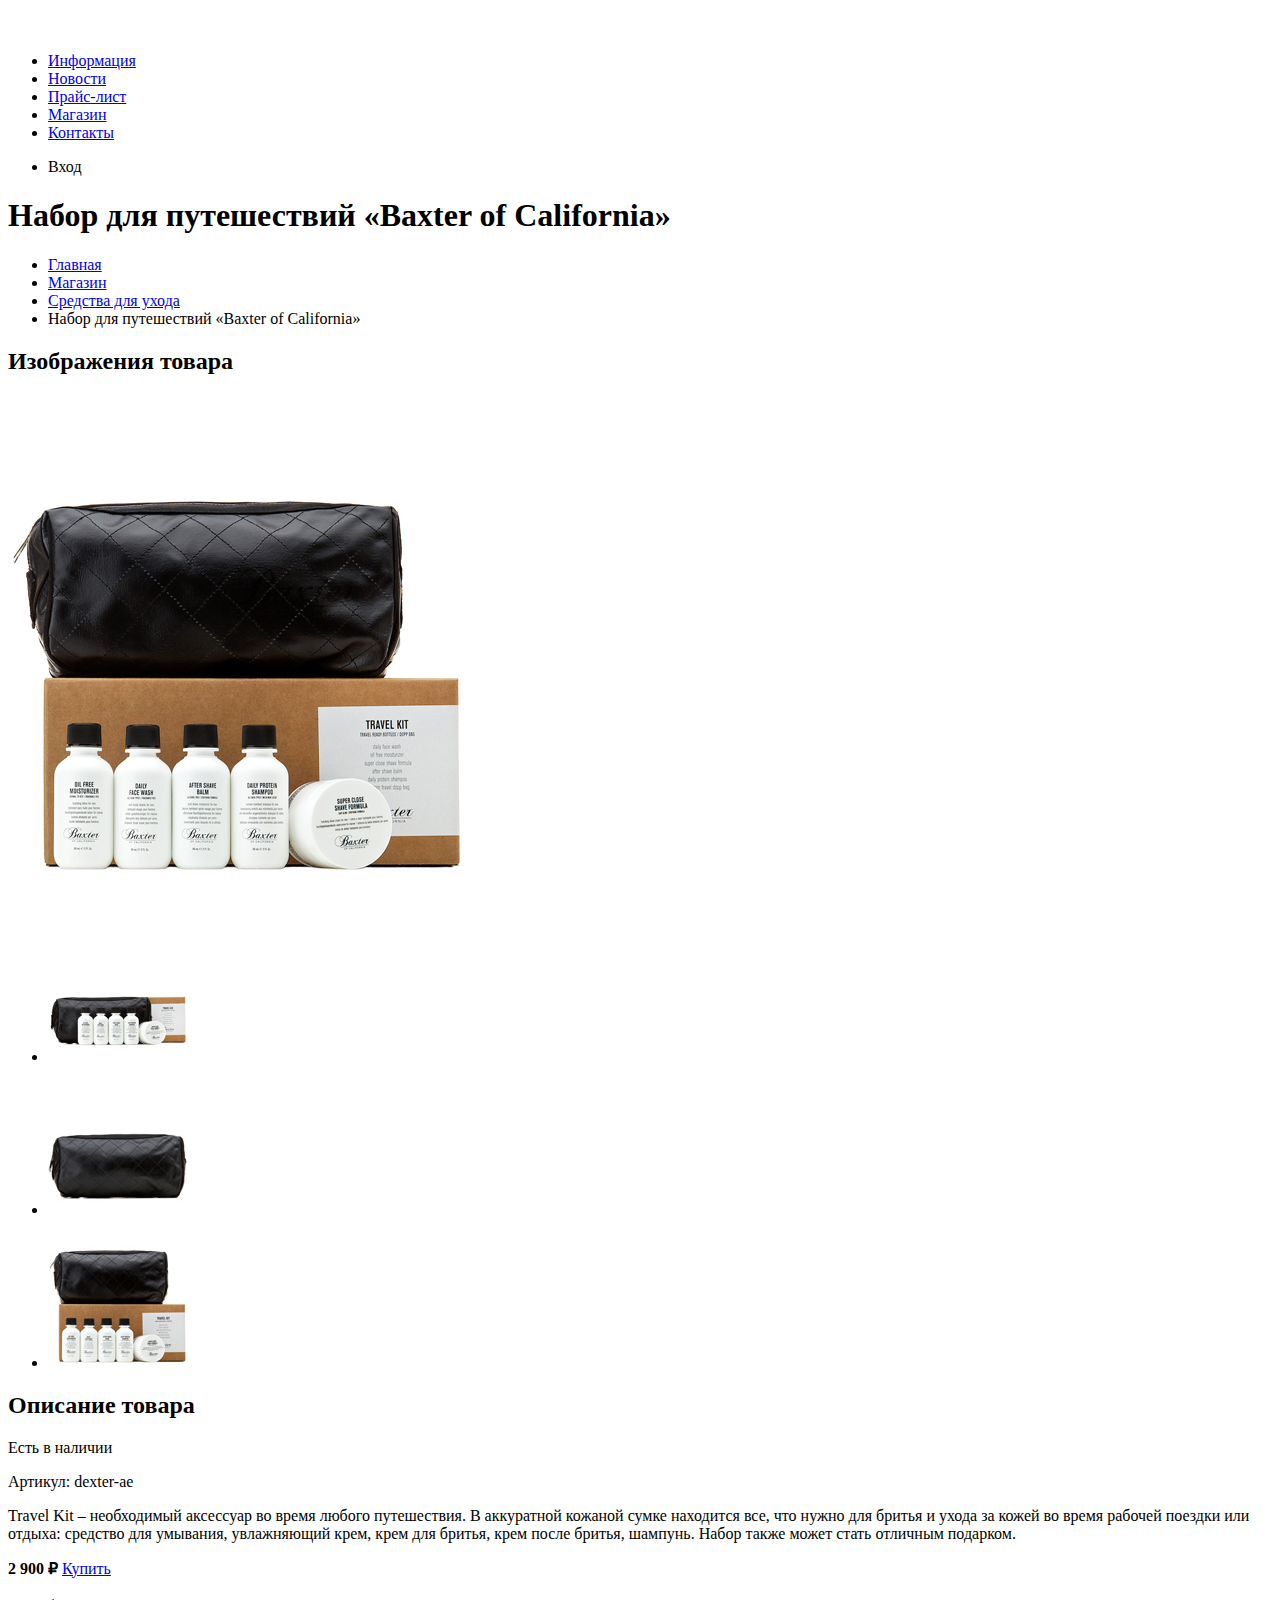
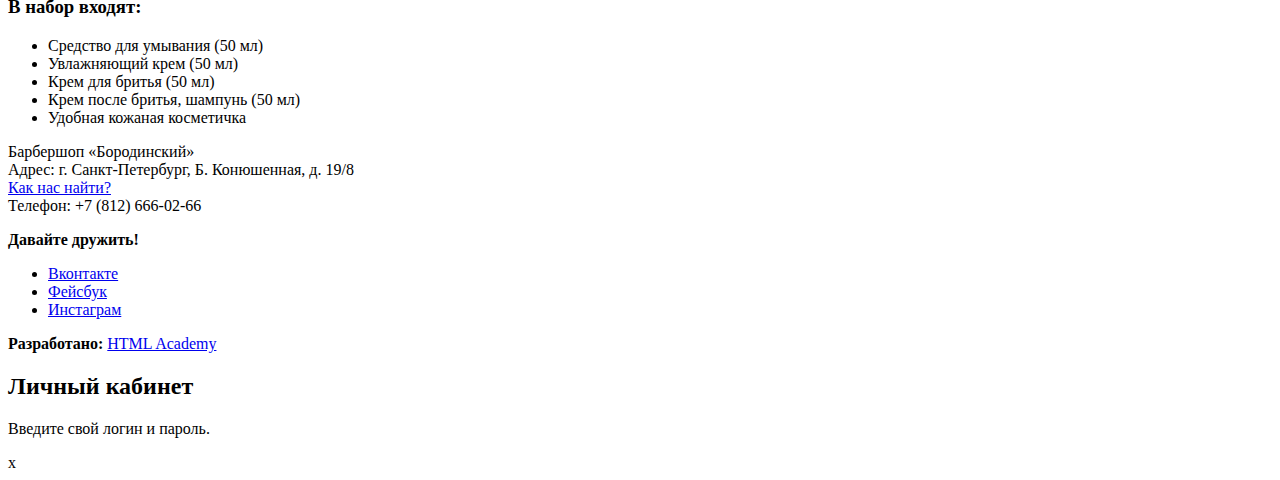
==== catalog-item.html @ be4a55fc "разметка и импорт графики" ====
<!DOCTYPE html>
<html lang="ru">
  <head>
    <meta charset="utf-8">
    <title></title>
  </head>
  <body>
    <header class="main-header">
      <nav class="main-navigation">
        <a class="main-header-logo" href="index.html">
          <img src="img/logo.svg" width="111" height="24" alt="Логотип барбершопа «Бородинский»">
        </a>
        <ul class="site-navigation">
          <li><a href="info.html">Информация</a></li>
          <li><a href="news.html">Новости</a></li>
          <li><a href="price.html">Прайс-лист</a></li>
           <li class="site-navigation-current"><a href="catalog.html">Магазин</a></li>
          <li><a href="contacts.html">Контакты</a></li>
        </ul>
        <ul class="user-navigation">
          <li class="login-link">Вход</li>
        </ul>
      </nav>
    </header>
    <main class="container">
      
      <h1 class="page-title">Набор для путешествий «Baxter of California»</h1>
      
      <ul class="breadcrumbs">
        <li><a href="index.html">Главная</a></li>
        <li><a href="#">Магазин</a></li>
        <li><a href="#">Средства для ухода</a></li>
        <li class="breadcrumbs-current">Набор для путешествий «Baxter of California»</li>
      </ul>
      
      <section class="product-photos">
        <h2 class="visually-hidden">Изображения товара</h2>
        <p class="product-photo-full">
          <img src="img/product-big.jpg" width="460" height="498" alt="Фото всего набора">
        </p>
        <ul class="product-photo-preview">
          <li><img src="img/product-small-1.jpg" width="140" height="149" alt="Фото в анфас"></li>
          <li><img src="img/product-small-2.jpg" width="140" height="149" alt="Фото в профиль"></li>
          <li><img src="img/product-small-3.jpg" width="140" height="149" alt="Фото отдельной части"></li>
        </ul>
      </section>
      
      <section class="product-info">
        <h2 class="visually-hidden">Описание товара</h2>
        <p class="product-availability">Есть в наличии</p>
        <p class="product-article">Артикул: dexter-ae</p>
        <p class="product-text">Travel Kit – необходимый аксессуар во время любого путешествия. В аккуратной кожаной сумке находится все, что нужно для бритья и ухода за кожей во время рабочей поездки или отдыха: средство для умывания, увлажняющий крем, крем для бритья, крем после бритья, шампунь. Набор также может стать отличным подарком.</p>
        <p class="product-price">
          <b>2 900 ₽</b>
          <a class="button" href="#">Купить</a>
        </p>
        <h3>В набор входят:</h3>
        <ul>
          <li>Средство для умывания (50 мл)</li>
          <li>Увлажняющий крем (50 мл)</li>
          <li>Крем для бритья (50 мл)</li>
          <li>Крем после бритья, шампунь (50 мл)</li>
          <li>Удобная кожаная косметичка</li>
        </ul>
      </section>
    </main>
    <footer class="main-footer">
      <p class="footer-contacts">
        Барбершоп «Бородинский»<br>
        Адрес: г. Санкт-Петербург, Б. Конюшенная, д. 19/8<br>
        <a href="map.html">Как нас найти?</a><br>
        Телефон: +7 (812) 666-02-66
      </p>
      <div class="footer-social">
        <b>Давайте дружить!</b>
        <ul>
          <li><a class="social-button" href="#">Вконтакте</a></li>
          <li><a class="social-button" href="#">Фейсбук</a></li>
          <li><a class="social-button" href="#">Инстаграм</a></li>
        </ul>
      </div>
      <p class="footer-copyright">
        <b>Разработано:</b> <a class="button" href="https://htmlacademy.ru">HTML Academy</a>
      </p>
    </footer>
    
    <section class="modal modal-login">
      <h2>Личный кабинет</h2>
      <p>Введите свой логин и пароль.</p>
      <!-- Здесь будет форма -->
      <span class="modal-close">x</span>
    </section>
  </body>
</html>
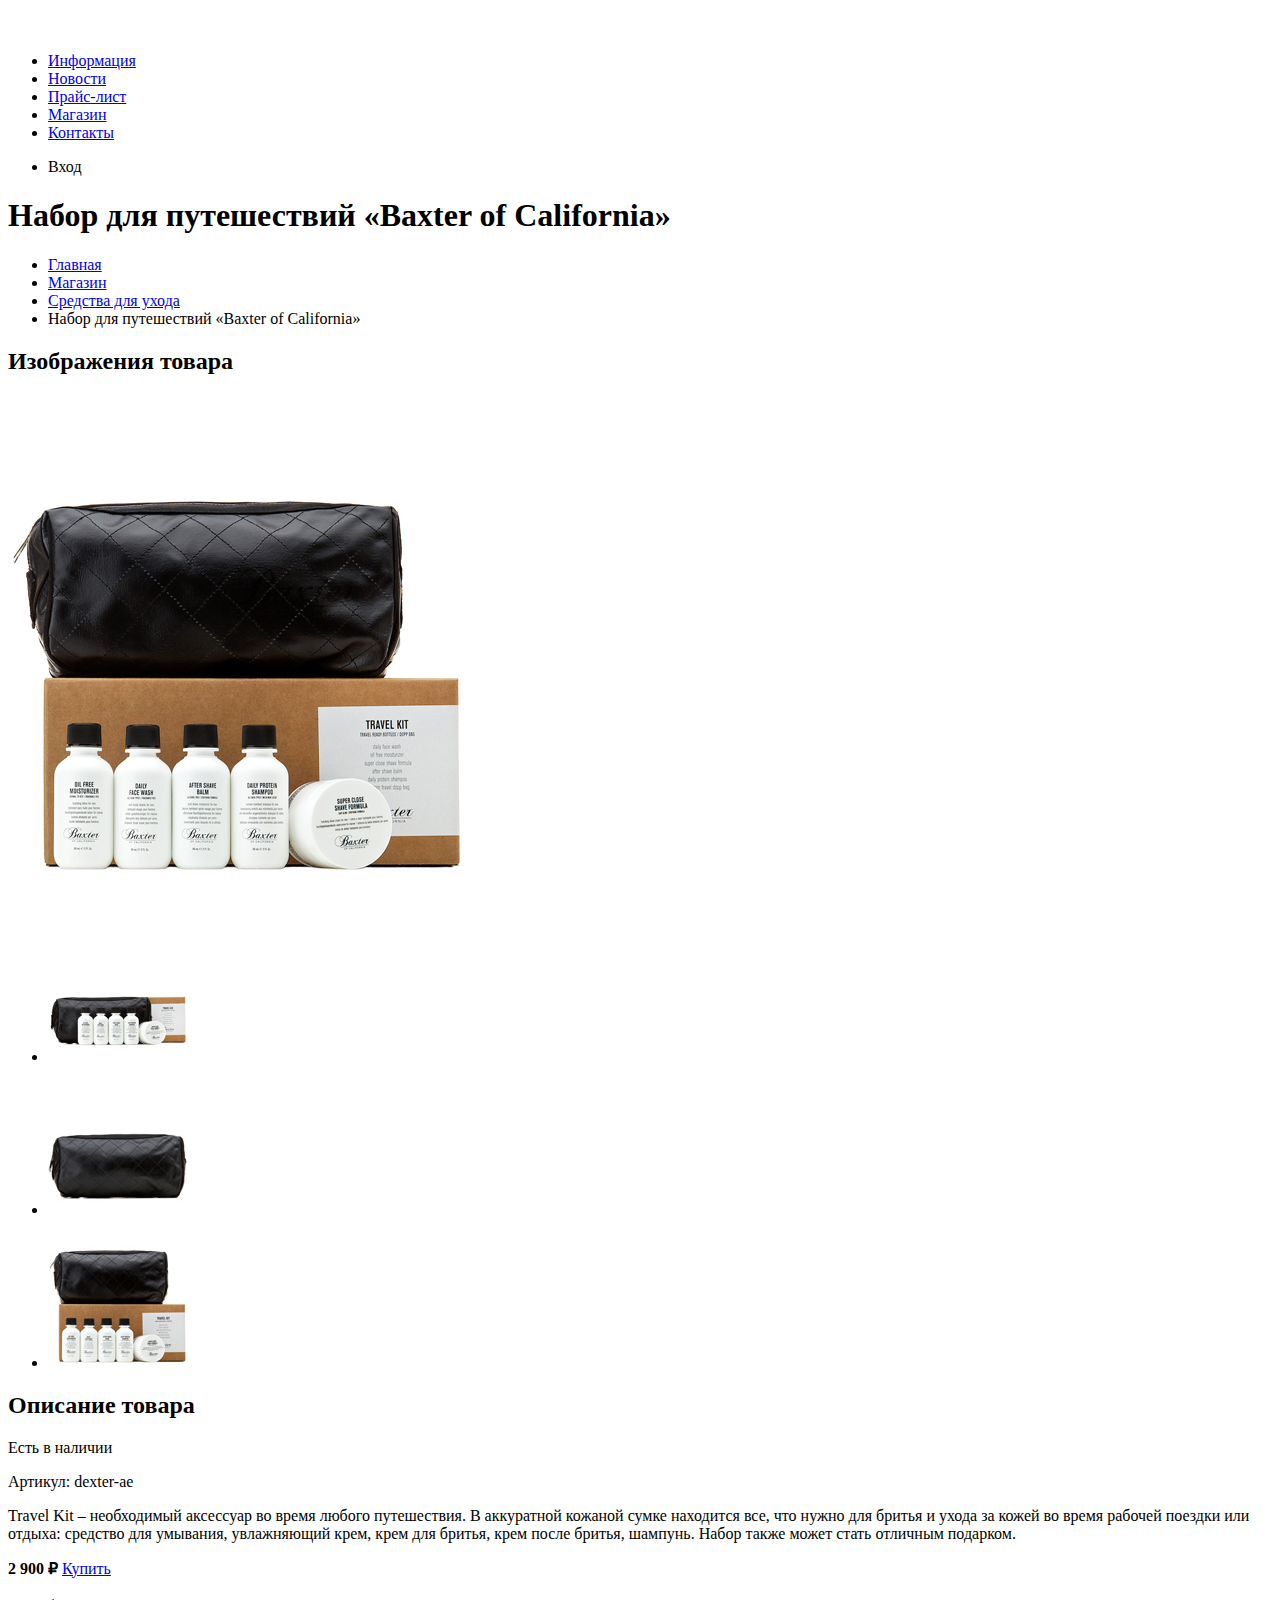
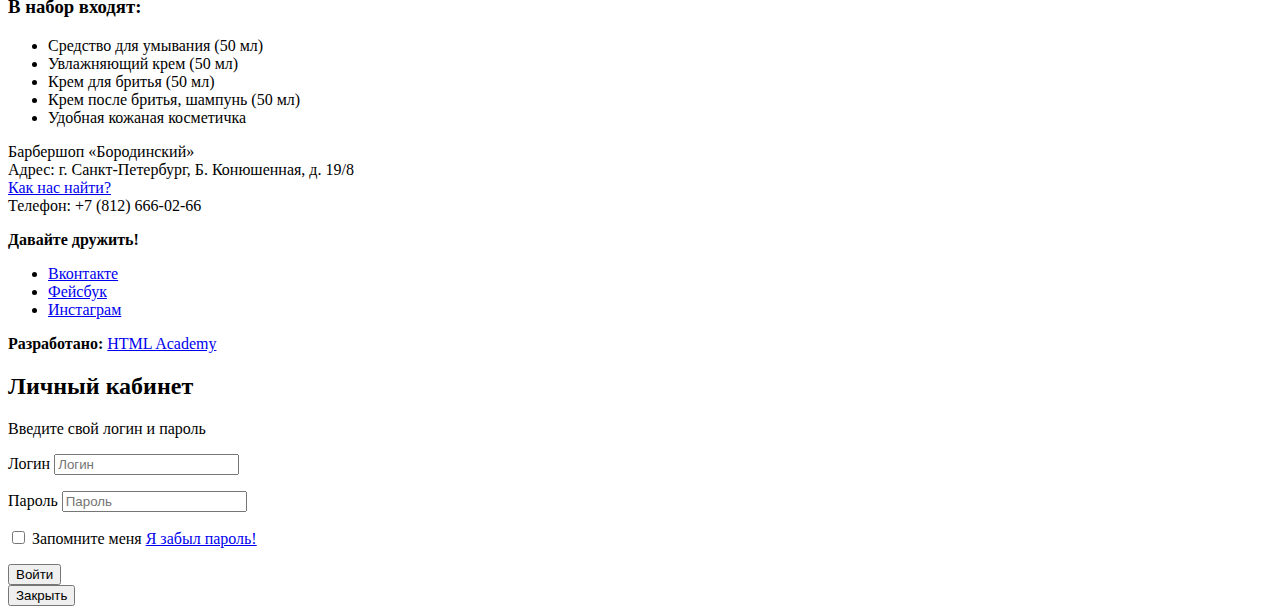
==== commit bb69ce7c: "Сделал интерфейс доступным" ====
--- a/catalog-item.html
+++ b/catalog-item.html
@@ -1,94 +1,144 @@
 <!DOCTYPE html>
 <html lang="ru">
-  <head>
-    <meta charset="utf-8">
-    <title></title>
-  </head>
-  <body>
-    <header class="main-header">
-      <nav class="main-navigation">
-        <a class="main-header-logo" href="index.html">
-          <img src="img/logo.svg" width="111" height="24" alt="Логотип барбершопа «Бородинский»">
-        </a>
-        <ul class="site-navigation">
-          <li><a href="info.html">Информация</a></li>
-          <li><a href="news.html">Новости</a></li>
-          <li><a href="price.html">Прайс-лист</a></li>
-           <li class="site-navigation-current"><a href="catalog.html">Магазин</a></li>
-          <li><a href="contacts.html">Контакты</a></li>
-        </ul>
-        <ul class="user-navigation">
-          <li class="login-link">Вход</li>
-        </ul>
-      </nav>
-    </header>
-    <main class="container">
-      
-      <h1 class="page-title">Набор для путешествий «Baxter of California»</h1>
-      
-      <ul class="breadcrumbs">
-        <li><a href="index.html">Главная</a></li>
-        <li><a href="#">Магазин</a></li>
-        <li><a href="#">Средства для ухода</a></li>
-        <li class="breadcrumbs-current">Набор для путешествий «Baxter of California»</li>
+
+<head>
+  <meta charset="utf-8">
+  <title></title>
+</head>
+
+<body>
+  <header class="main-header">
+    <nav class="main-navigation">
+      <a class="main-header-logo" href="index.html">
+        <img src="img/logo.svg" width="111" height="24" alt="Логотип барбершопа «Бородинский»">
+      </a>
+      <ul class="site-navigation">
+        <li>
+          <a href="info.html">Информация</a>
+        </li>
+        <li>
+          <a href="news.html">Новости</a>
+        </li>
+        <li>
+          <a href="price.html">Прайс-лист</a>
+        </li>
+        <li class="site-navigation-current">
+          <a href="catalog.html">Магазин</a>
+        </li>
+        <li>
+          <a href="contacts.html">Контакты</a>
+        </li>
       </ul>
-      
-      <section class="product-photos">
-        <h2 class="visually-hidden">Изображения товара</h2>
-        <p class="product-photo-full">
-          <img src="img/product-big.jpg" width="460" height="498" alt="Фото всего набора">
-        </p>
-        <ul class="product-photo-preview">
-          <li><img src="img/product-small-1.jpg" width="140" height="149" alt="Фото в анфас"></li>
-          <li><img src="img/product-small-2.jpg" width="140" height="149" alt="Фото в профиль"></li>
-          <li><img src="img/product-small-3.jpg" width="140" height="149" alt="Фото отдельной части"></li>
-        </ul>
-      </section>
-      
-      <section class="product-info">
-        <h2 class="visually-hidden">Описание товара</h2>
-        <p class="product-availability">Есть в наличии</p>
-        <p class="product-article">Артикул: dexter-ae</p>
-        <p class="product-text">Travel Kit – необходимый аксессуар во время любого путешествия. В аккуратной кожаной сумке находится все, что нужно для бритья и ухода за кожей во время рабочей поездки или отдыха: средство для умывания, увлажняющий крем, крем для бритья, крем после бритья, шампунь. Набор также может стать отличным подарком.</p>
-        <p class="product-price">
-          <b>2 900 ₽</b>
-          <a class="button" href="#">Купить</a>
-        </p>
-        <h3>В набор входят:</h3>
-        <ul>
-          <li>Средство для умывания (50 мл)</li>
-          <li>Увлажняющий крем (50 мл)</li>
-          <li>Крем для бритья (50 мл)</li>
-          <li>Крем после бритья, шампунь (50 мл)</li>
-          <li>Удобная кожаная косметичка</li>
-        </ul>
-      </section>
-    </main>
-    <footer class="main-footer">
-      <p class="footer-contacts">
-        Барбершоп «Бородинский»<br>
-        Адрес: г. Санкт-Петербург, Б. Конюшенная, д. 19/8<br>
-        <a href="map.html">Как нас найти?</a><br>
-        Телефон: +7 (812) 666-02-66
+      <ul class="user-navigation">
+        <li class="login-link">Вход</li>
+      </ul>
+    </nav>
+  </header>
+  <main class="container">
+
+    <h1 class="page-title">Набор для путешествий «Baxter of California»</h1>
+
+    <ul class="breadcrumbs">
+      <li>
+        <a href="index.html">Главная</a>
+      </li>
+      <li>
+        <a href="#">Магазин</a>
+      </li>
+      <li>
+        <a href="#">Средства для ухода</a>
+      </li>
+      <li class="breadcrumbs-current">Набор для путешествий «Baxter of California»</li>
+    </ul>
+
+    <section class="product-photos">
+      <h2 class="visually-hidden">Изображения товара</h2>
+      <p class="product-photo-full">
+        <img src="img/product-big.jpg" width="460" height="498" alt="Фото всего набора">
       </p>
-      <div class="footer-social">
-        <b>Давайте дружить!</b>
-        <ul>
-          <li><a class="social-button" href="#">Вконтакте</a></li>
-          <li><a class="social-button" href="#">Фейсбук</a></li>
-          <li><a class="social-button" href="#">Инстаграм</a></li>
-        </ul>
-      </div>
-      <p class="footer-copyright">
-        <b>Разработано:</b> <a class="button" href="https://htmlacademy.ru">HTML Academy</a>
+      <ul class="product-photo-preview">
+        <li>
+          <img src="img/product-small-1.jpg" width="140" height="149" alt="Фото в анфас">
+        </li>
+        <li>
+          <img src="img/product-small-2.jpg" width="140" height="149" alt="Фото в профиль">
+        </li>
+        <li>
+          <img src="img/product-small-3.jpg" width="140" height="149" alt="Фото отдельной части">
+        </li>
+      </ul>
+    </section>
+
+    <section class="product-info">
+      <h2 class="visually-hidden">Описание товара</h2>
+      <p class="product-availability">Есть в наличии</p>
+      <p class="product-article">Артикул: dexter-ae</p>
+      <p class="product-text">Travel Kit – необходимый аксессуар во время любого путешествия. В аккуратной кожаной сумке находится все, что нужно
+        для бритья и ухода за кожей во время рабочей поездки или отдыха: средство для умывания, увлажняющий крем, крем для
+        бритья, крем после бритья, шампунь. Набор также может стать отличным подарком.</p>
+      <p class="product-price">
+        <b>2 900 ₽</b>
+        <a class="button" href="#">Купить</a>
       </p>
-    </footer>
-    
-    <section class="modal modal-login">
-      <h2>Личный кабинет</h2>
-      <p>Введите свой логин и пароль.</p>
-      <!-- Здесь будет форма -->
-      <span class="modal-close">x</span>
+      <h3>В набор входят:</h3>
+      <ul>
+        <li>Средство для умывания (50 мл)</li>
+        <li>Увлажняющий крем (50 мл)</li>
+        <li>Крем для бритья (50 мл)</li>
+        <li>Крем после бритья, шампунь (50 мл)</li>
+        <li>Удобная кожаная косметичка</li>
+      </ul>
     </section>
-  </body>
-</html>
+  </main>
+  <footer class="main-footer">
+    <p class="footer-contacts">
+      Барбершоп «Бородинский»
+      <br> Адрес: г. Санкт-Петербург, Б. Конюшенная, д. 19/8
+      <br>
+      <a href="map.html">Как нас найти?</a>
+      <br> Телефон: +7 (812) 666-02-66
+    </p>
+    <div class="footer-social">
+      <b>Давайте дружить!</b>
+      <ul>
+        <li>
+          <a class="social-button" href="#">Вконтакте</a>
+        </li>
+        <li>
+          <a class="social-button" href="#">Фейсбук</a>
+        </li>
+        <li>
+          <a class="social-button" href="#">Инстаграм</a>
+        </li>
+      </ul>
+    </div>
+    <p class="footer-copyright">
+      <b>Разработано:</b>
+      <a class="button" href="https://htmlacademy.ru">HTML Academy</a>
+    </p>
+  </footer>
+
+  <section class="modal modal-login">
+    <h2>Личный кабинет</h2>
+    <p>Введите свой логин и пароль</p>
+    <form class="login-form" action="https://echo.htmlacademy.ru" method="post">
+      <p>
+        <label class="visually-hidden" for="user-login">Логин</label>
+        <input class="login-icon-user" id="user-login" type="text" name="login" placeholder="Логин">
+      </p>
+      <p>
+        <label class="visually-hidden" for="user-password">Пароль</label>
+        <input class="login-icon-password" id="user-password" type="password" name="password" placeholder="Пароль">
+      </p>
+      <p class="login-password-info">
+        <input type="checkbox" name="remember" class="visually-hidden" id="login-password-info">
+        <label for="login-password-info">Запомните меня</label>
+        <a class="restore" href="#">Я забыл пароль!</a>
+      </p>
+      <button class="button" type="submit">Войти</button>
+    </form>
+    <button class="modal-close" type="button">Закрыть</button>
+  </section>
+</body>
+
+</html>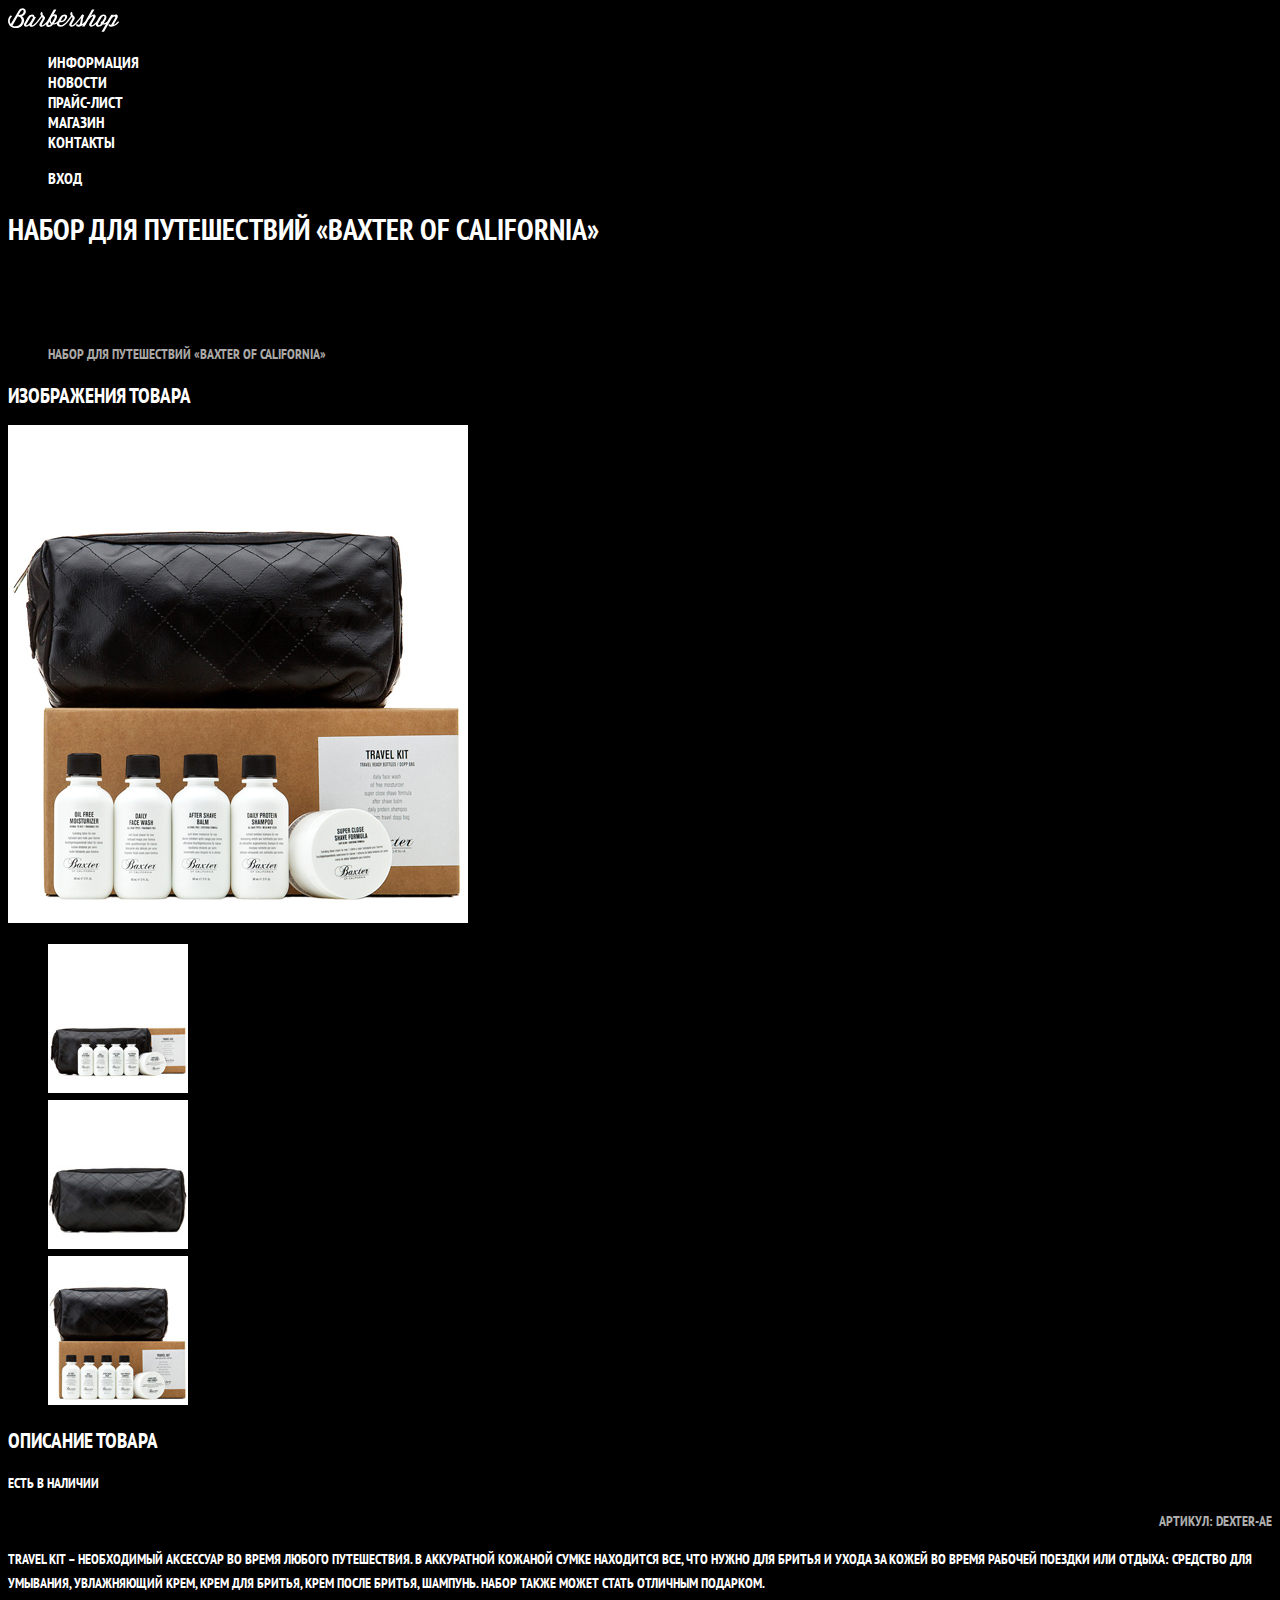
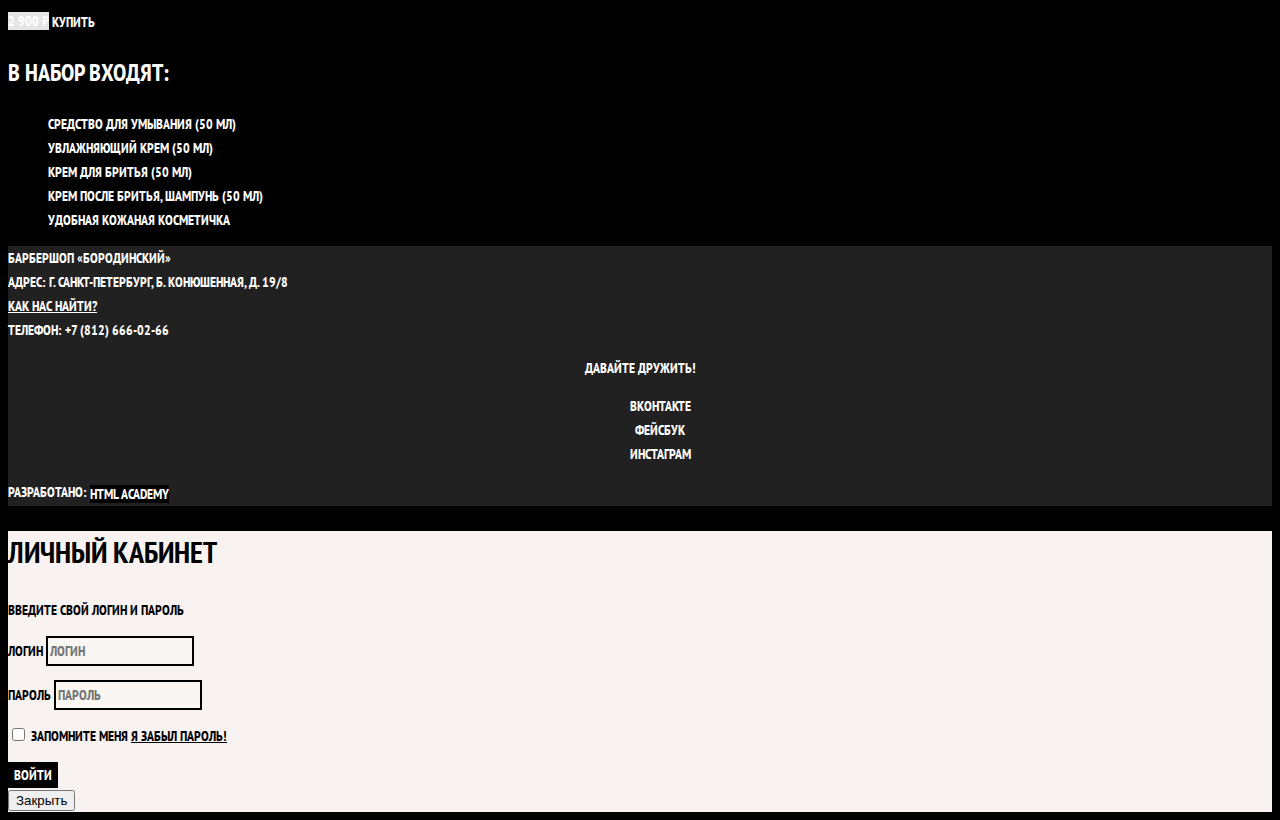
==== commit 44cec072: "создал базовую стилизацию барбершопа" ====
--- a/catalog-item.html
+++ b/catalog-item.html
@@ -3,7 +3,10 @@
 
 <head>
   <meta charset="utf-8">
-  <title></title>
+  <title>Карточка товара</title>
+  <link href="https://fonts.googleapis.com/css?family=PT+Sans+Narrow:400,700&amp;subset=cyrillic" rel="stylesheet">
+  <link rel="stylesheet" href="css/style.css">
+  <link rel="stylesheet" href="normalize.css">
 </head>
 
 <body>
--- a/css/style.css
+++ b/css/style.css
@@ -0,0 +1,351 @@
+body {
+  font-family: "PT Sans Narrow", Arial, sans-serif;
+  font-size: 14px;
+  line-height: 24px;
+  font-weight: 700;
+  color: #ffffff;
+  text-transform: uppercase;
+
+  background-color: #000000;
+  background-image: url(img/bg.jpg);
+  background-position: top center;
+  background-repeat: no-repeat;
+}
+
+.inner-page {
+    color: #000000;
+
+    background-color: #f9f6f3;
+    background-image: url(img/pattern-light.jpg);
+    background-position: 0 0;
+    background-repeat: repeat;
+}
+
+a {
+    text-decoration: none;
+
+}
+
+.button {
+    font: inherit;
+
+    text-align: center;
+    color: #ffffff;
+    vertical-align: middle;
+    text-transform: uppercase;
+
+    background-color: #000000;
+    border: none;
+}
+
+.button:hover,
+.button:focus,
+.button:active {
+    background-color: #663d15;
+}
+
+.main-navigation {
+    font-size: 16px;
+    line-height: 20px;
+    color: #ffffff;
+
+    background-color: #000000;
+}
+
+.site-navigation,
+.user-navigation {
+    list-style: none;
+}
+
+.site-navigation a,
+.user-navigation a {
+    color: #ffffff;
+}
+
+.site-navigation a:hover,
+.site-navigation a:focus,
+.user-navigation a:hover,
+.user-navigation a:focus {
+    background-color: #242424;
+}
+
+.features-list {
+    list-style: none;
+}
+
+.feature-item {
+    text-align: center;
+}
+
+.feature-item h3 {
+    font-size: 30px;
+    line-height: 42px;
+}
+
+.index-columns {
+    color: #000000;
+
+    background-color: #f8f5f2;
+    background-image: url(img/pattern-light.jpg);
+    background-position: 0 0;
+    background-repeat: repeat;
+}
+
+.index-columns h2 {
+    font-size: 30px;
+    line-height: 42px;
+}
+
+.news-list {
+    list-style: none;
+}
+
+.news-item time {
+    text-transform: none;
+}
+
+.gallery-content {
+    background-color: #cccccc;
+    border: 7px solid #ffffff;
+}
+
+.appointment-item input {
+    font: inherit;
+
+    background-color: transparent;
+    border: 2px solid #000000;
+}
+
+.appointment-item input:focus {
+    border-color: #663d15
+}
+
+.page-title {
+    font-size: 30px;
+    line-height: 42px;
+}
+
+.breadcrumbs {
+    list-style: none;
+}
+
+.breadcrumbs a {
+    color: #000000;
+}
+
+.breadcrumbs a:hover,
+.breadcrumbs a:focus {
+    text-decoration: underline;
+}
+
+.breadcrumbs-current {
+    color: #aba9a7;
+}
+
+.filter fieldset {
+    border: none;
+}
+
+.filter legend {
+    font-size: 24px;
+    line-height: 30px;
+}
+
+.filter ul {
+    list-style: none;
+    line-height: 18px;
+}
+
+.filter-input:hover + label,
+.filter-input:focus + label {
+    color: #663d15;
+}
+
+.filter-input:disabled + label {
+    color: #000000;
+
+    opacity: 0.5;
+}
+
+.catalog-list {
+    list-style: none;
+}
+
+.catalog-item {
+    background-color: #f8f8f8;
+    box-shadow: 0 0 10px rgba(0, 0, 0, 0.1);
+}
+
+.catalog-item:hover {
+    box-shadow: 0 0 10px rgba(0, 0, 0, 0.2);
+}
+
+.catalog-item a {
+   color: #000000;
+}
+
+.catalog-item h3 {
+    font-size: 14px;
+    line-height: 18px;
+}
+
+.catalog-category {
+    text-transform: none;
+}
+
+.catalog-item-price b {
+    font-size: 14px;
+    line-height: 20px;
+    text-align: center;
+
+    background-color: #e5e5e5;
+}
+
+.catalog-item-price .button {
+    line-height: 20px;
+    color: #ffffff;
+}
+
+.pagination-list {
+    list-style: none;
+}
+
+.pagination-item a {
+    color: #ffffff;
+
+    background-color: #000000;
+}
+
+.pagination-item a:hover,
+.pagination-item a:focus,
+.pagination-item a:active {
+    background-color: #663d15
+}
+
+.pagination-item-current a {
+    color: #000000;
+
+    background-color: #ffffff;
+}
+
+.pagination-item-current a:hover,
+.pagination-item-current a:focus,
+.pagination-item-current a:active {
+    color: #000000;
+
+    background-color: #ffffff;
+}
+
+.product-photo-preview {
+    list-style: none;
+}
+
+.product-photo-preview li {
+    box-shadow: 0 0 10px 2px rgba(0, 0, 0, 0.1);
+}
+
+.product-photo-full {
+    box-shadow: 0 0 10px 2px rgba(0, 0, 0, 0.1)
+}
+
+.product-article {
+    text-align: right;
+    color: #aeaeae;
+}
+
+.product-price b {
+    line-height: 20px;
+    text-align: center;
+
+    background-color: #e5e5e5;
+}
+
+.product-info h3 {
+    font-size: 24px;
+    line-height: 30px;
+}
+
+.product-info ul {
+    list-style: none;
+}
+
+.main-footer {
+    color: #ffffff;
+
+    background-color: #212121;
+    background-image: url(img/pattern-dark.jpg);
+    background-position: 0 0;
+    background-repeat: repeat;
+}
+
+.footer-contacts a {
+    color: #ffffff;
+    text-decoration: underline;
+}
+
+.footer-contacts a:hover,
+.footer-contacts a:focus {
+    text-decoration: none;
+}
+
+.footer-social {
+    text-align: center;
+}
+
+.footer-social ul {
+    list-style: none;
+}
+
+.social-button {
+    color: #ffffff;
+}
+
+.footer-copyright .button:hover,
+.footer-copyright .button:focus {
+    color: #000000;
+
+    background-color: #ffffff
+}
+
+.modal {
+    color: #000000;
+
+    background-color: #f8f3f0;
+    background-image: url(img/pattern-light.jpg);
+    background-position: 0 0;
+    background-repeat: repeat;
+}
+
+.modal h2 {
+    font-size: 30px;
+    line-height: 42px;
+}
+
+.login-form input[type="text"],
+.login-form input[type="password"] {
+    font: inherit;
+    color: #000000;
+    text-transform: uppercase;
+
+    background-color: #f9f6f3;
+    border: 2px solid #000000;
+}
+
+.login-form input:focus {
+    border-color: #663d15;
+}
+
+.login-ceckbox:hover,
+.login-ceckbox:focus {
+    color: #663d15;
+}
+
+.restore {
+    color: #000000;
+    text-decoration: underline;
+}
+
+.restore:hover,
+.restore:focus {
+    text-decoration: none;
+}